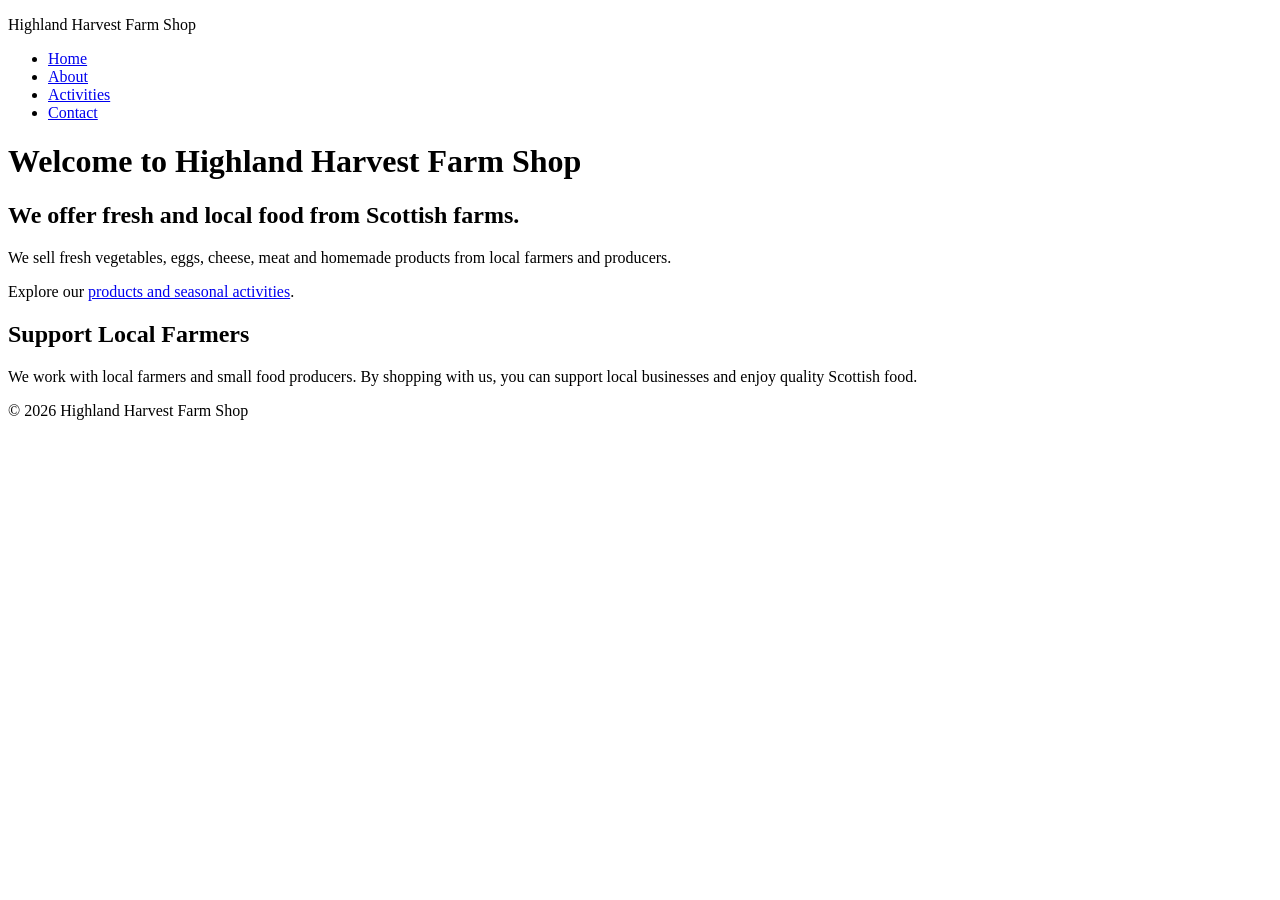
==== index.html @ ef6946bd "Create website pages" ====
<!DOCTYPE html>
<html lang="en-GB">

<head>
    <meta charset="UTF-8">
    <meta name="viewport" content="width=device-width, initial-scale=1.0">

    <title>Highland Harvest Farm Shop | Home</title>

    <link rel="stylesheet" href="css/style.css">
</head>

<body>

    <header>
        <p class="site-name">Highland Harvest Farm Shop</p>
    </header>

    <nav>
        <ul>
            <li><a href="index.html">Home</a></li>
            <li><a href="about.html">About</a></li>
            <li><a href="activities.html">Activities</a></li>
            <li><a href="contact.html">Contact</a></li>
        </ul>
    </nav>

    <main>
        <h1>Welcome to Highland Harvest Farm Shop</h1>

        <section>
            <h2>We offer fresh and local food from Scottish farms.</h2>
            <p>We sell fresh vegetables, eggs, cheese, meat and
                homemade products from local farmers and producers.
            </p>

            <p>
                Explore our <a href="activities.html">products and seasonal activities</a>.
            </p>    
        </section>

        <section>
            <h2>Support Local Farmers</h2>
            <p> We work with local farmers and small food producers.
                By shopping with us, you can support local businesses
                and enjoy quality Scottish food.</p>
        </section>
    </main>

    <footer>
        <p>&copy; 2026 Highland Harvest Farm Shop</p>
    </footer>

</body>

</html>
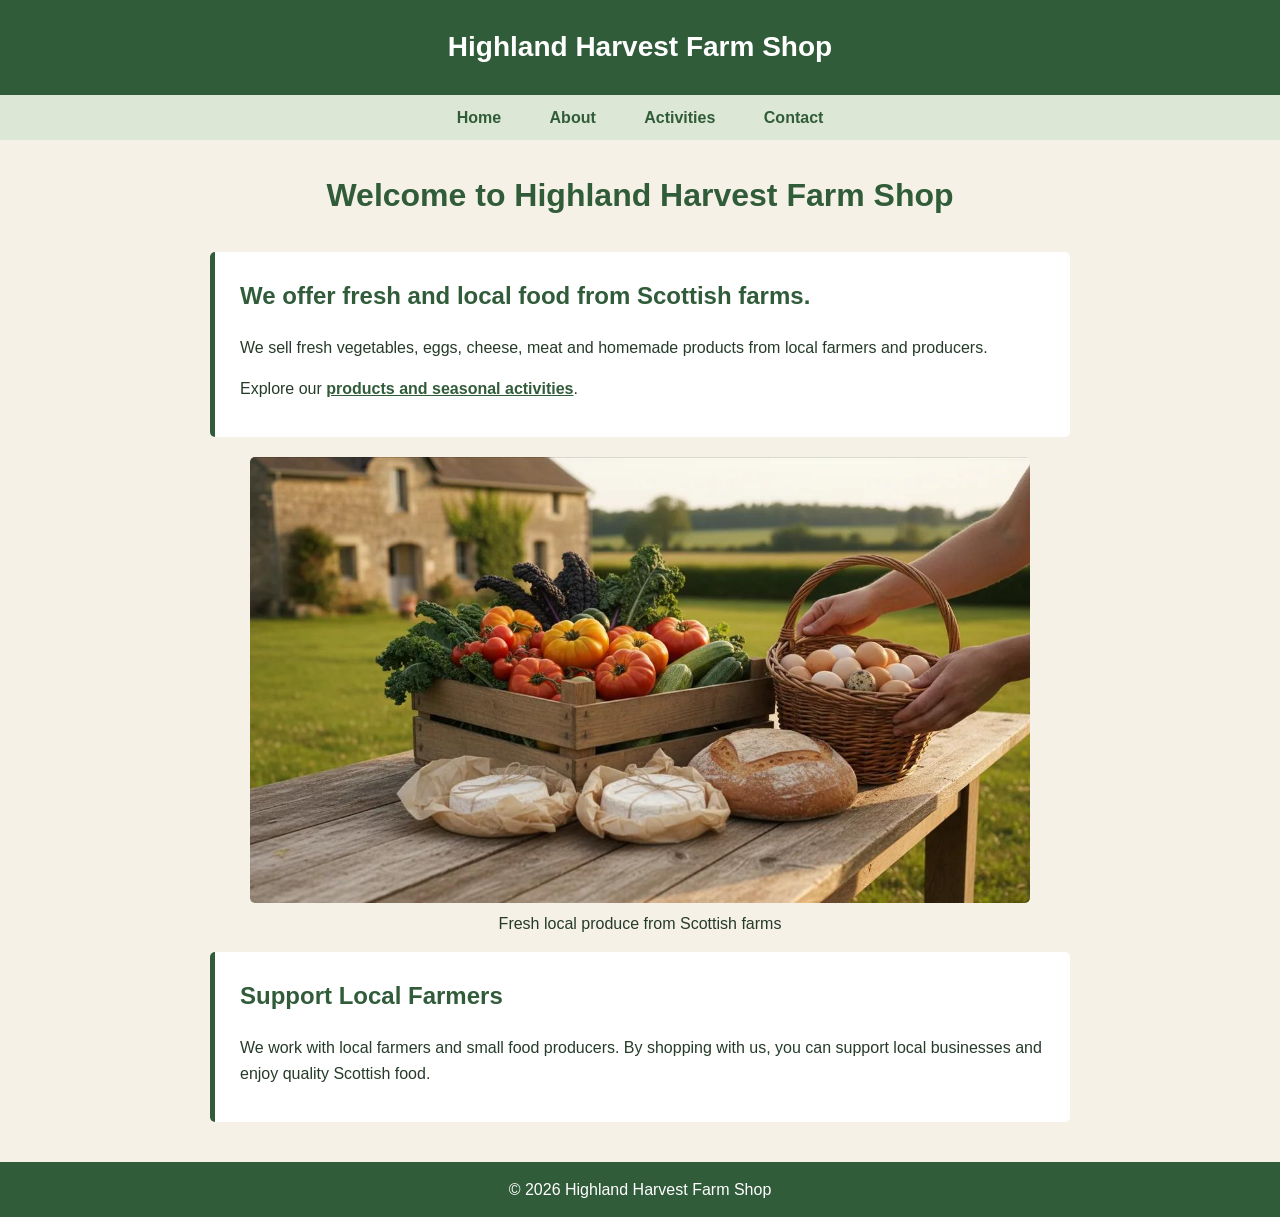
==== commit f5bfe0c1: "Complete and test Week 4 website" ====
--- a/index.html
+++ b/index.html
@@ -39,6 +39,11 @@
             </p>    
         </section>
 
+        <figure class="photo">
+            <img src="images/farm-produce.jpg" alt="Fresh local produce at Highland Harvest Farm Shop">
+            <figcaption>Fresh local produce from Scottish farms</figcaption>
+        </figure>
+
         <section>
             <h2>Support Local Farmers</h2>
             <p> We work with local farmers and small food producers.
--- a/css/style.css
+++ b/css/style.css
@@ -0,0 +1,175 @@
+
+/* General styles */
+
+* {
+    box-sizing: border-box;
+}
+
+body {
+    margin: 0;
+    font-family: Arial, sans-serif;
+    background-color: #F5F1E6;
+    color: #263B2A;
+    line-height: 1.6;
+}
+
+main a {
+    color: #315C3A;
+    font-weight: bold;
+}
+
+main a:hover {
+    color: #1F4027;
+}
+
+
+/* Header */
+
+header {
+    background-color: #315C3A;
+    color: white;
+    text-align: center;
+    padding: 25px;
+}
+
+.site-name {
+    margin: 0;
+    font-size: 28px;
+    font-weight: bold;
+}
+
+
+/* Navigation */
+
+nav {
+    background-color: #DCE8D5;
+    padding: 10px;
+}
+
+nav ul {
+    list-style: none;
+    margin: 0;
+    padding: 0;
+    text-align: center;
+}
+
+nav li {
+    display: inline-block;
+    margin: 0 10px;
+}
+
+nav a {
+    color: #315C3A;
+    text-decoration: none;
+    font-weight: bold;
+    padding: 8px 12px;
+}
+
+nav a:hover {
+    background-color: #315C3A;
+    color: white;
+    border-radius: 5px;
+}
+
+nav a:focus {
+    outline: 2px solid #000;
+}
+
+
+/* Main content */
+
+main {
+    max-width: 900px;
+    margin: 30px auto;
+    padding: 0 20px;
+}
+
+main > h1 {
+    color: #315C3A;
+    text-align: center;
+    margin-bottom: 30px;
+}
+
+
+/* Sections */
+
+section {
+    background-color: white;
+    padding: 25px;
+    margin-bottom: 20px;
+    border-left: 5px solid #315C3A;
+    border-radius: 5px;
+}
+
+section h2 {
+    color: #315C3A;
+    margin-top: 0;
+}
+
+section p {
+    margin-bottom: 10px;
+}
+
+/* Images */
+.photo {
+    text-align: center;
+}
+
+.photo img {
+    max-width: 100%;
+    height: auto;
+    border-radius: 5px;
+}
+
+/* Lists */
+
+section ul {
+    padding-left: 25px;
+}
+
+section li {
+    margin-bottom: 8px;
+}
+
+
+/* Footer */
+
+footer {
+    background-color: #315C3A;
+    color: white;
+    text-align: center;
+    padding: 15px;
+    margin-top: 40px;
+}
+
+footer p {
+    margin: 0;
+}
+
+
+/* Mobile */
+
+@media (max-width: 600px) {
+
+    .site-name {
+        font-size: 22px;
+    }
+
+    nav li {
+        display: block;
+        margin: 8px 0;
+    }
+
+    nav a {
+        display: block;
+    }
+
+    main {
+        margin: 20px auto;
+        padding: 0 15px;
+    }
+
+    section {
+        padding: 20px;
+    }
+}
